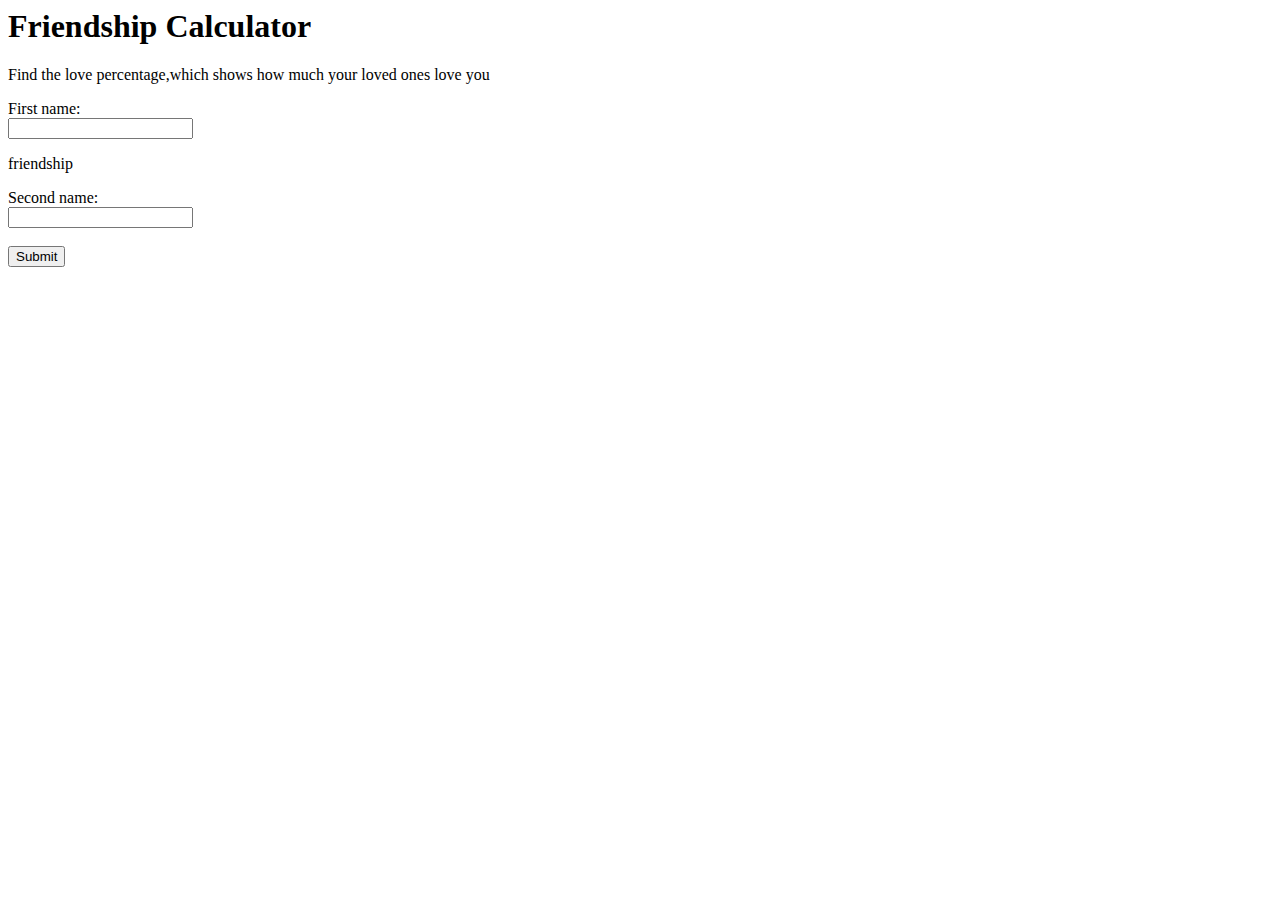
==== index.html @ abdcc28c "my first commit" ====
<meta charset="UTF-8" />
<meta name="viewport" content="width=device-width, initial-scale=1.0" />
<title>Friendship Calculator</title>
</head>
<body>
<h1>Friendship Calculator</h1>

<p>
  Find the love percentage,which shows how much your loved ones love you
</p>
<div class="form">
  <label for="fname">First name:</label> <br />
  <input type="text" id="fname" name="fname" class="fname" /> <br />
  <aside>
    <p class="love"></p>
    <p class="friendship">friendship</p>
  </aside>
 

  <label for="lname">Second name:</label> <br />
  <input type="text" id="lname" name="lname" class="lname" /> <br />
  <br />
  <input type="submit" window.print() value="Submit" class="submit" />
</div>
<p class="percentage"></p>
<!-- <script src="script.js"></script> -->
</body>
</html>
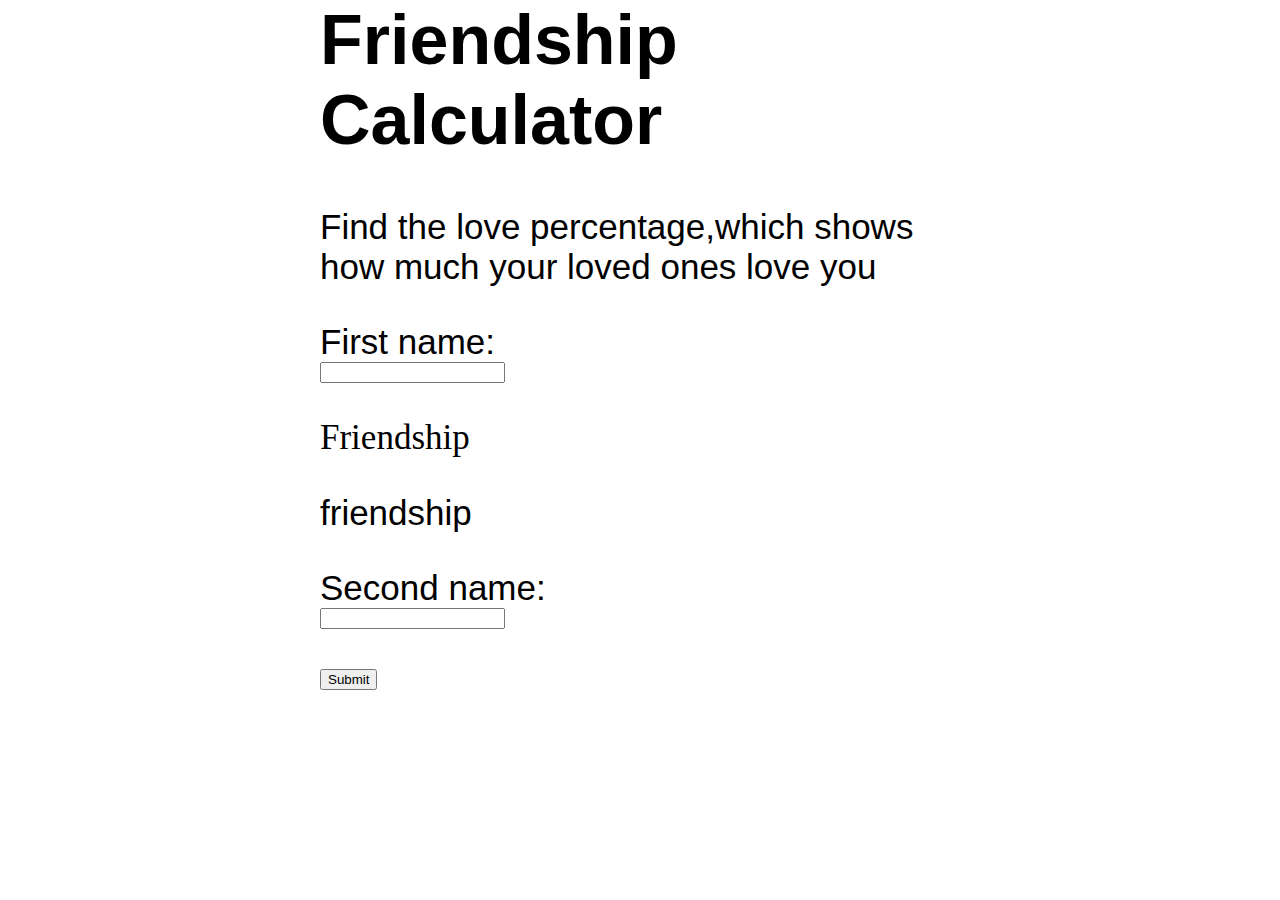
==== commit 849237dc: "second commit" ====
--- a/index.html
+++ b/index.html
@@ -1,6 +1,7 @@
 <meta charset="UTF-8" />
 <meta name="viewport" content="width=device-width, initial-scale=1.0" />
 <title>Friendship Calculator</title>
+<link rel="stylesheet" href="style.css">
 </head>
 <body>
 <h1>Friendship Calculator</h1>
@@ -23,6 +24,6 @@
   <input type="submit" window.print() value="Submit" class="submit" />
 </div>
 <p class="percentage"></p>
-<!-- <script src="script.js"></script> -->
+<script src="script.js"></script>
 </body>
 </html>
--- a/style.css
+++ b/style.css
@@ -0,0 +1,21 @@
+html{
+    font-family: sans-serif; 
+    font-size: 35px;
+       
+   }
+   
+body{
+       margin: 0 auto;
+       width: 50%;
+       max-width: 800px;
+       min-width: 480px;
+       
+       
+}
+   
+.form input [type ="text"]{
+       width: 200px;
+   }
+.love{
+       font-family: cursive;
+}   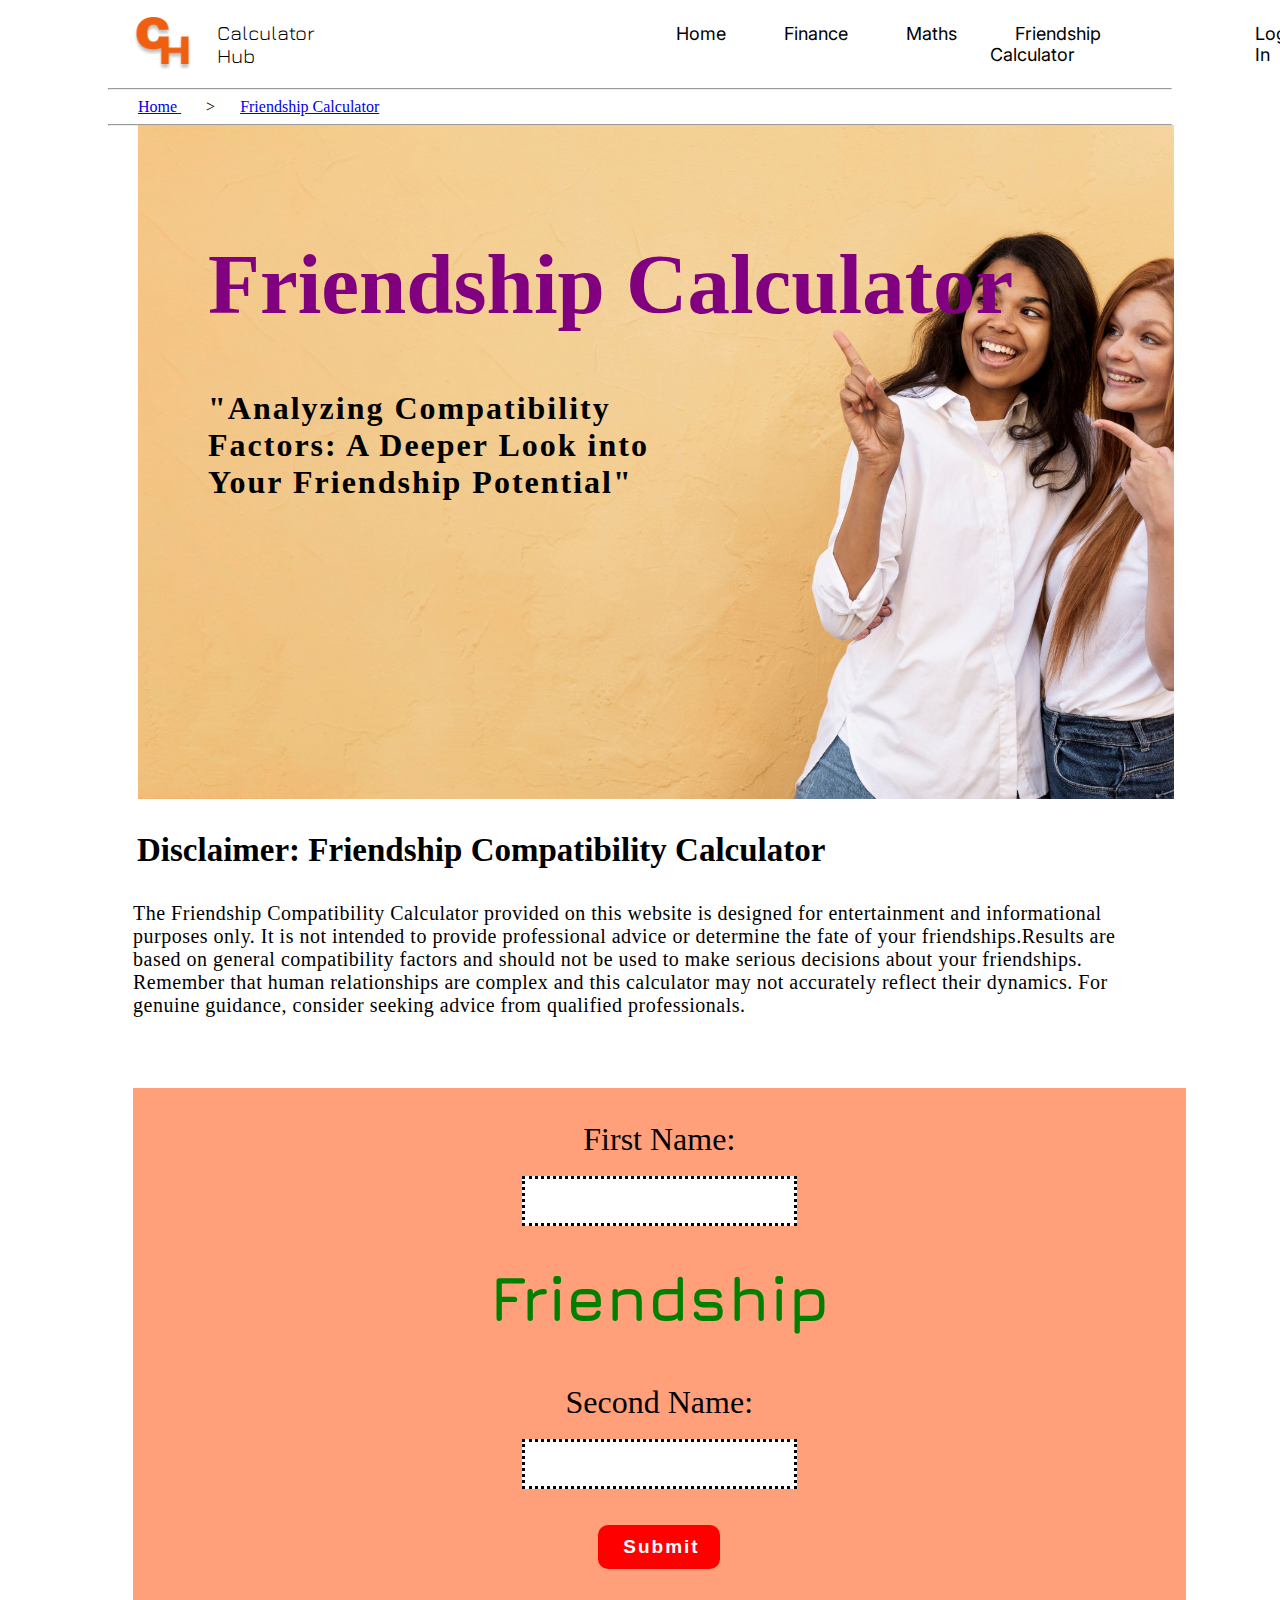
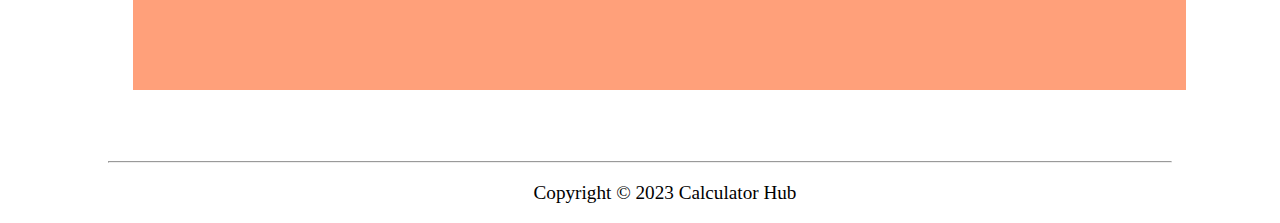
==== commit 412420d7: "second commit" ====
--- a/index.html
+++ b/index.html
@@ -2,28 +2,83 @@
 <meta name="viewport" content="width=device-width, initial-scale=1.0" />
 <title>Friendship Calculator</title>
 <link rel="stylesheet" href="style.css">
+
 </head>
 <body>
-<h1>Friendship Calculator</h1>
+  <header>
+    <div class="logo">
+      <img src="image/ICON.png" alt="Calculator Hub" />
+      Calculator Hub
+    </div>
+    <div class="menu">
+      <ul>
+        <li>
+          <a href="home.html">Home</a>
+        </li>
+        <li>
+          <a href="home.html">Finance</a>
+        </li>
+        <li>
+          <a href="home.html">Maths</a>
+        </li>
+        <li>
+          <a href="index.html">Friendship Calculator</a>
+        </li>
+      </ul>
+    </div>
+    <div class="login">
+      Log In
+      <img src="image/Vector.png" alt="login" />
+    </div>
+   
+  </header>
+  <hr />
+  <div class="tag"><a href="home.html">Home </a> ><span><a href="index.html">Friendship Calculator</a></span></div>
+  <hr>
+  <main>
+   <div class="heroimagecontent">
+    
+    
+    <h1 id="heading">Friendship Calculator</h1>
+    <h2 id="subheading">
+      "Analyzing Compatibility Factors: A Deeper Look into Your Friendship Potential"
+    </h2>
+    <p><a href="https://www.freepik.com/free-photo/best-friends-pointing-copy-space_11432778.htm#query=friendship%20background%20image%20for%20website&position=26&from_view=search&track=ais">image by Freepik</a>
+    </p>
+   </div> 
+   
+   <div class="disclaimer">
+    <h3>Disclaimer: Friendship Compatibility Calculator</h3>
+    <p>The Friendship Compatibility Calculator provided on this website is designed for entertainment and informational purposes only. It is not intended to provide professional advice or determine the fate of your friendships.Results are based on general compatibility factors and should not be used to make serious decisions about your friendships. Remember that human relationships are complex and this calculator may not accurately reflect their dynamics. For genuine guidance, consider seeking advice from qualified professionals.</p>
+    
 
-<p>
-  Find the love percentage,which shows how much your loved ones love you
-</p>
-<div class="form">
-  <label for="fname">First name:</label> <br />
-  <input type="text" id="fname" name="fname" class="fname" /> <br />
-  <aside>
-    <p class="love"></p>
-    <p class="friendship">friendship</p>
-  </aside>
+   </div>
+    
+   
+   <div class="form">
+      <label for="fname">First Name:</label> <br />
+      <input type="text" id="fname" name="fname" class="name" /> <br />
+      <aside>
+        <p class="friendship"></p>
+       
+      </aside>
+     
+    
+      <label for="lname">Second Name:</label> <br />
+      <input type="text" id="lname" name="lname" class="name" /> <br />
+      <br />
+      <input type="submit" window.print() value="Submit" class="submit" />
+      <p class="percentage"></p>
+    </div>
+    
+  </main>
+  <hr>
+  <footer>
+    <p>Copyright &copy 2023 Calculator Hub</p>
+  </footer>
+
  
 
-  <label for="lname">Second name:</label> <br />
-  <input type="text" id="lname" name="lname" class="lname" /> <br />
-  <br />
-  <input type="submit" window.print() value="Submit" class="submit" />
-</div>
-<p class="percentage"></p>
 <script src="script.js"></script>
 </body>
 </html>
--- a/style.css
+++ b/style.css
@@ -1,21 +1,162 @@
-html{
-    font-family: sans-serif; 
-    font-size: 35px;
-       
-   }
+@import url('https://fonts.googleapis.com/css2?family=Inter&family=Jura:wght@600&display=swap');
+@import url('https://fonts.googleapis.com/css2?family=Inter&family=Jost:wght@300&family=Jura:wght@600&family=Mali:ital,wght@0,500;1,300;1,400&display=swap');
+@import url('https://fonts.googleapis.com/css2?family=Inria+Sans&family=Inter&family=Jura:wght@600&display=swap');
+@import url('https://fonts.googleapis.com/css2?family=Inter&family=Jura:wght@600&family=Mali:ital@1&display=swap');
+@import url('https://fonts.googleapis.com/css2?family=Inter&family=Jura:wght@600&family=Mali:ital,wght@0,500;1,300;1,400&display=swap');
+*{
+    padding: 0px 25px 0px 25px;
+}
+header {
+    
+    
+    display: flex;
+    align-items: center;
+    height: 72px;
+}
+header hr{
+    margin: 0;
+    padding: 0;
+}
+.logo{
+    display: flex;
+    align-items: center;
+    font-family: jura;
+    font-size: 20px;
+}
+.logo img{
+    height: 54px;
+    width: 60px;
    
-body{
-       margin: 0 auto;
-       width: 50%;
-       max-width: 800px;
-       min-width: 480px;
-       
-       
 }
-   
-.form input [type ="text"]{
-       width: 200px;
-   }
-.love{
-       font-family: cursive;
-}   +.menu {
+    margin-left: 281px; /* Adjust as needed */
+  }
+
+.menu ul {
+    list-style: none;
+    display: flex;
+    padding: 0;
+}
+
+
+.menu ul li{
+    list-style: none;
+    padding: 0 4px;
+}
+.menu ul li a{
+    color: black;
+    text-decoration: none;
+    font-family: 'Inter', sans-serif;
+    font-size: 18px;
+}
+.login{
+    display: flex;
+    color: black;
+    text-decoration: none;
+    font-family: 'Inter', sans-serif;
+    font-size: 18px;
+    align-items: center;
+    padding-left: 125px;
+
+}
+.login img {
+    height: 43px;
+    width: 44px;}
+hr{
+    width: 87%;
+}    
+
+.tag{
+    padding: 0px 55px;
+}
+span{
+    padding: 0px;
+}
+.heroimagecontent{
+    width: 93%;
+    height: 674px;
+    background-image: url(image/best-friends-pointing-copy-space\ \(1\).jpg);
+    background-size: cover;
+    padding: 0px;
+    margin-top: -58px;
+    margin-left: 55px;
+}
+.heroimagecontent h1{
+    font-size: 85px;
+    font-family: cursive;
+    color: purple;
+    padding-top: 110px;
+    padding-left: 70px;
+}
+.heroimagecontent h2{
+    width: 505px;
+    font-size: 32px;
+    font-family: inria sans-serif;
+    font-weight: 600;
+    padding-left: 70px;
+    letter-spacing: 2px;
+}
+.heroimagecontent p{
+    padding-top: 210px;
+    padding-left: 1218px;
+}
+h3{
+    font-size: 33px;
+    padding-left: 29px;
+}
+.disclaimer p{
+    font-size: 20px;
+    letter-spacing: 0.5px;
+}
+.form{
+    width: 90%;
+    height: 602px;
+    background-color: lightsalmon;
+    margin: 71px 50px;
+    display: flex;
+    flex-direction: column;
+    flex-wrap: nowrap;
+    align-items: center
+}
+label{
+    font-size: 32px;
+    margin-top: 33px;
+}
+ .name{
+    width: 275px;
+    height: 50px;
+    font-size: 23px;
+    border: dotted;
+}
+.submit{
+    width: 122px;
+    height: 44px;
+    font-size: 19px;
+    border-radius: 10px;
+    background-color: red;
+    border: none;
+    color: white;
+    font-style: bold;
+    font-weight: 600;
+    letter-spacing: 2px;
+}
+.friendship{
+    font-size: 63px;
+    /* font-stretch: extra-expanded; */
+    font-family: jura;
+    font-weight: 700;
+    margin: 16px 0px;
+    color: green;
+}
+.percentage{
+    font-size: 33px;
+    margin: 12px;
+}
+footer p {
+    
+    width: 100%;
+    display: flex;
+    justify-content: center;
+    font-size: larger;
+    font-family: auto;
+}  